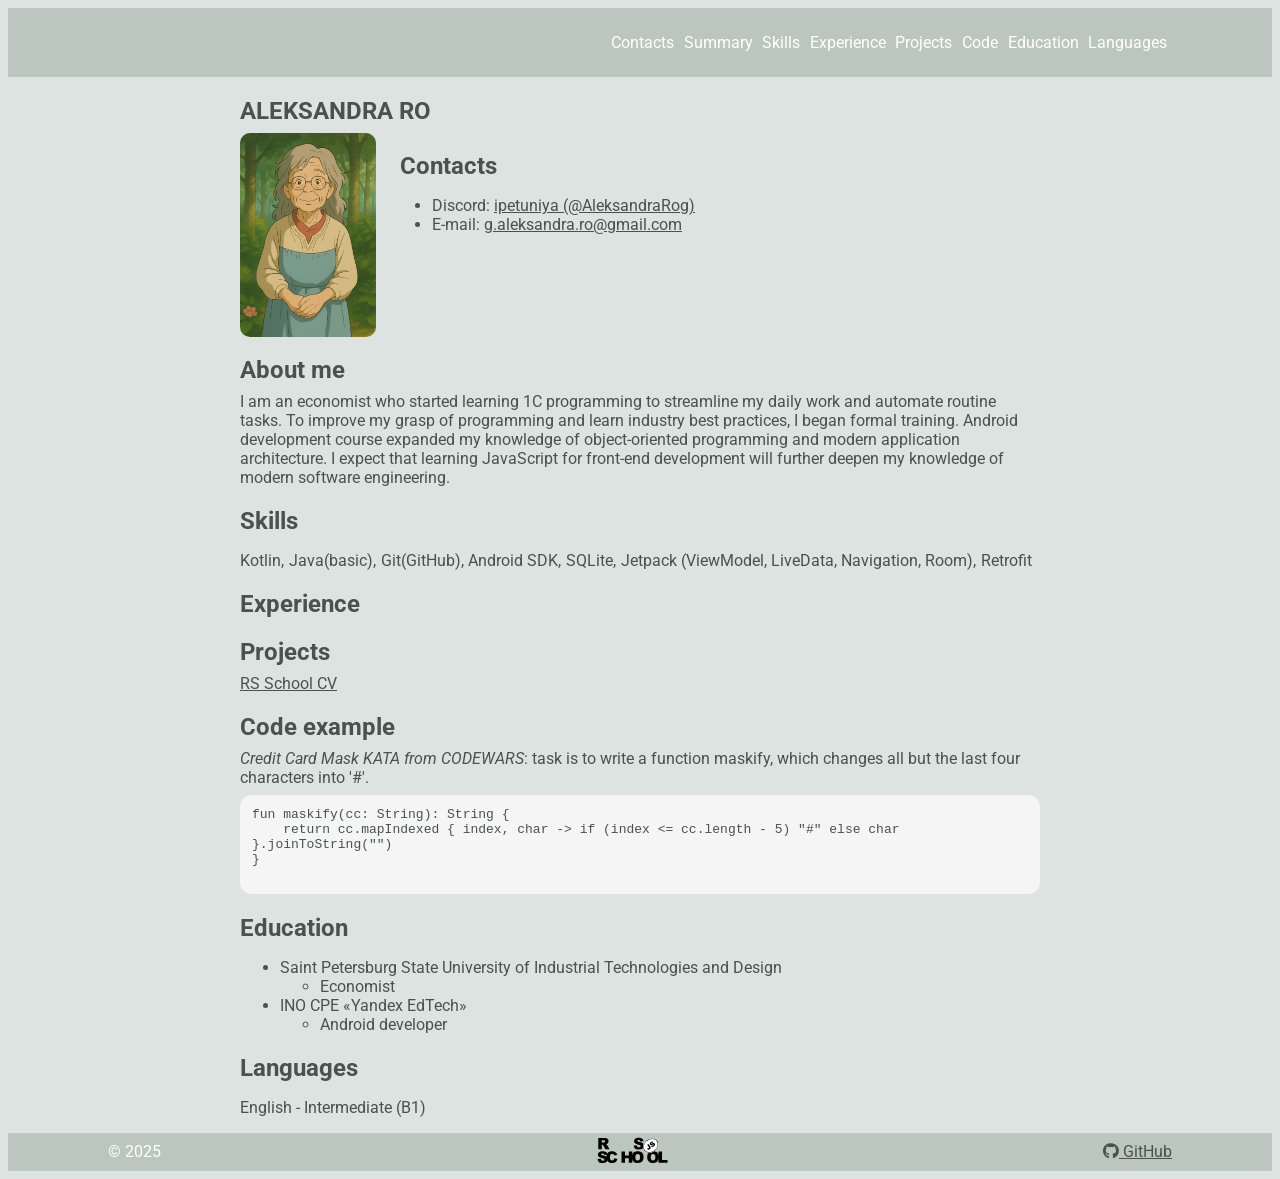
==== index.html @ baf17180 "feat: return cv files with content" ====
<!DOCTYPE html>
<html lang="en">
<head>
  <meta charset="UTF-8">
  <meta name="viewport" content="width=device-width, initial-scale=1.0">
  <title>cv</title>
  <link rel="stylesheet" href="./style.css">
  <link rel="stylesheet"
  href="https://cdnjs.cloudflare.com/ajax/libs/font-awesome/6.5.0/css/all.min.css">
  <link rel="stylesheet" 
  href="https://fonts.googleapis.com/css?family=Roboto:100,200,300,regular,500,600,700,800,900,100italic,200italic,300italic,italic,500italic,600italic,700italic,800italic,900italic">
</head>
<body>
  <header class="header">
    <div class="container">
      <nav class="nav">
        <ul class="nav-list">
          <li class="nav-item"><a href="#contacts" class="nav-link">Contacts</a></li>
          <li class="nav-item"><a href="#summary" class="nav-link">Summary</a></li>
          <li class="nav-item"><a href="#skills" class="nav-link">Skills</a></li>
          <li class="nav-item"><a href="#experience" class="nav-link">Experience</a></li>
          <li class="nav-item"><a href="#projects" class="nav-link">Projects</a></li>
          <li class="nav-item"><a href="#code" class="nav-link">Code</a></li>
          <li class="nav-item"><a href="#education" class="nav-link">Education</a></li>
          <li class="nav-item"><a href="#languages" class="nav-link">Languages</a></li>
        </ul>
      </nav>
    </div>
  </header>
  <main class="main">
    <div class="container">
      <section class="section" id="profile">
        <h1 class="section-title">Aleksandra Ro</h1>
      </section>
      <div class="wrap row">
        <img src="./assets/img/foto.png" alt="foto" height="204" style="border-radius: 10px;">
        <section class="section" id="contacts">
          <h2 class="section-title contacts">Contacts</h2>
            <ul class="contacts">
              <li>Discord: <a href="https://discord.gg/fkzxYdj6" class="text-link">ipetuniya (@AleksandraRog)</a></li>
              <li>E-mail: <a href="mailto:g.aleksandra.ro@gmail.com" class="text-link">g.aleksandra.ro@gmail.com</a></li>
            </ul>
        </section>
      </div>
      <section class="section" id="summary">
        <h2 class="section-title">About me</h2>
          <p class="paragraph">I am an economist who started learning 1C programming to streamline my daily work 
            and automate routine tasks. To improve my grasp of programming and learn industry 
            best practices, I began formal training. Android development course expanded my knowledge 
            of object-oriented programming and modern application architecture. I expect that learning 
            JavaScript for front-end development will further deepen my knowledge of modern software 
            engineering.
          </p>
      </section>
      <section class="section" id="skills">
        <h2 class="section-title">Skills</h2>
        <ul class="skills row">
          <li class="skills-item">Kotlin</li>
          <li class="skills-item">Java(basic)</li>
          <li class="skills-item">Git(GitHub)</li>
          <li class="skills-item">Android SDK</li>
          <li class="skills-item">SQLite</li>
          <li class="skills-item">Jetpack 
          (ViewModel, LiveData, Navigation, Room)</li>
          <li class="finish skills-item" style="content: none;">Retrofit</li>
        </ul>
      </section>
      <section class="section" id="experience">
      <h2 class="section-title">Experience</h2>
      </section>
      <section class="section" id="projects">
      <h2 class="section-title">Projects</h2>
      <a href="https://aleksandrarog.github.io/rsschool-cv/" target="_blank" class="text-link">RS School CV</a>
      </section>
      <section class="section" id="code">
        <h2 class="section-title">Code example</h2>
          <p class="paragraph"><i>Credit Card Mask KATA from CODEWARS</i>: task is to write a function maskify, 
            which changes all but the last four characters into '&num;'.
          </p>
          <code>fun maskify&lpar;cc&colon; String&rpar;&colon; String &lcub;
&nbsp;&nbsp;&nbsp;&nbsp;return cc.mapIndexed&nbsp;&lcub; index, char -&GT; if &lpar;index &LT;= cc.length - 5&rpar; &QUOT;&num;&QUOT; else char &rcub;.joinToString&lpar;&QUOT;&QUOT;&rpar;
&rcub;
          </code>
      </section>
      <section class="section" id="education">
        <h2 class="section-title">Education</h2>
        <ul>
          <li>Saint Petersburg State University of Industrial Technologies and Design
            <ul><li>Economist</li></ul>
          </li>
          <li>INO СPE «Yandex EdTech»
            <ul><li>Android developer</li></ul>
          </li>
          </ul>
      </section>
      <section class="section" id="languages">
        <h2 class="section-title">Languages</h2>
        <p>English - Intermediate (B1)</p>
      </section>
    </div>
  </main>
<footer>
  <div class="container footer">
    <p>&COPY; 2025</p>
    <a href="https://rs.school/courses/javascript-ru"><img src="./assets/svg/rs-school-logo.svg" alt="rsschool logo" width="73" height="26"></a>
    <a href="https://github.com/AleksandraRog/rsschool-cv" target="_blank" class="text-link"><i class="fab fa-github"></i> GitHub</a>
  </div>
</footer>
</body>
</html>
---- style.css ----
:root {
  --block-indent: 0 96px;
  --color: #4b514e;
}

* {
  box-sizing: border-box;
}

body {
  display: flex;
  flex-direction: column;
  justify-content: space-between;
  background-color: #dce3e0;
  font-family: 'Roboto', sans-serif;
  color: var(--color)
}

header, footer  {
  background-color: #bbc6c1; 
  color: white;
  padding: 4px;
}

.main {
  display: flex;
  flex-direction: column;
  align-items: center;
}

h1 {
  text-transform: uppercase; 
}

.section-title {
  margin-bottom: 8px; 
}

.paragraph {
  margin: 0 auto; 
}

.container {
  max-width: 1440px;
  margin: 0 auto;
}

.section {
  max-width: 800px;
}

code {
  display: block; 
  border-radius: 12px;
  padding: 12px; 
  margin-top: 8px;
  white-space: pre-wrap;
  word-break: break-word;
  background: whitesmoke; 
}


.row {
  display: flex; 
  flex-direction: row; 
}

.text-link, .text-link i {
  color: var(--color)  
}

.nav {
  overflow-x: auto;
  overflow-y: hidden;
}

.nav-list {
  display: flex;
  justify-content: flex-end;
  margin: var(--block-indent);
  flex-wrap: nowrap;
  min-width: max-content;
  list-style-type: none; 
 }

.nav-item {
  white-space: nowrap;
  border-radius: 0.3em;
  margin: 1em 0;
  padding: 0.3em;
  transition: background-color 0.3s ease;
}

.nav-item:hover {
  background-color: hsl(150, 4%, 31%, 0.4);
}

.nav-link {
  color: white;
  text-decoration: none;
  }

.contacts {
  margin-left: 1em;
}  

.skills {
  padding-left: 0;
  list-style-type: none;  
}

.skills li {
  display: flex;
  flex-wrap: nowrap;
  min-width: max-content;
  padding-right: 0.3em;
}
.skills li::after {
  content: ",";
}

li.finish::after{
  content: none;
}

.footer {
  display: flex;
  align-items: center; 
  justify-content: space-between;
  flex-wrap: wrap;
  padding: var(--block-indent);
}

.footer p {
  margin: 0;
  padding: 0;
}
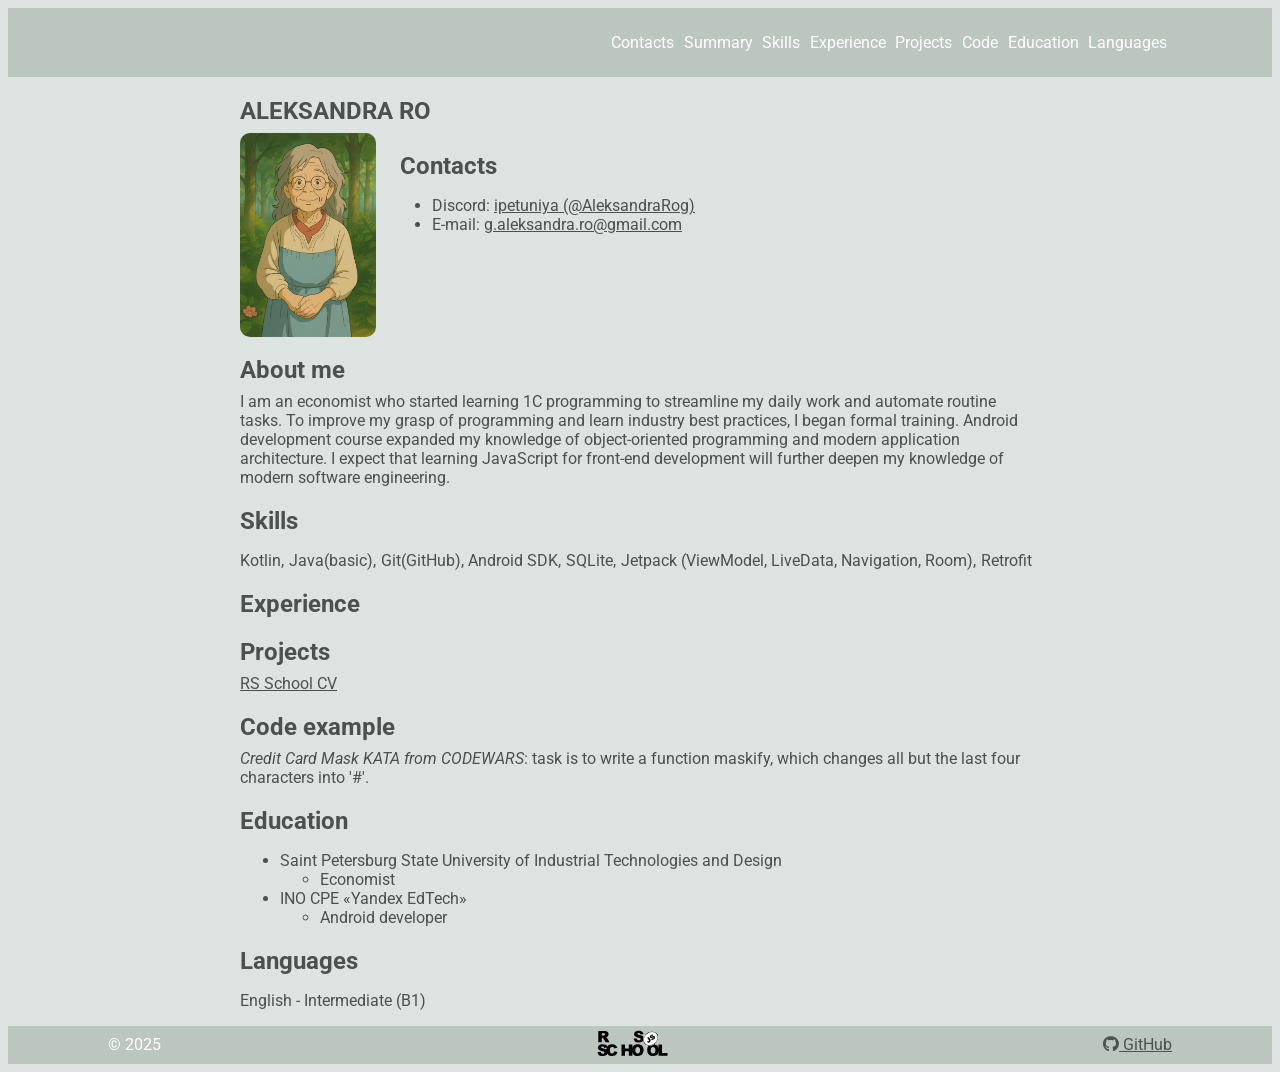
==== commit a7a85c17: "fix: remove maskify function code example from index.html" ====
--- a/index.html
+++ b/index.html
@@ -77,10 +77,6 @@
           <p class="paragraph"><i>Credit Card Mask KATA from CODEWARS</i>: task is to write a function maskify, 
             which changes all but the last four characters into '&num;'.
           </p>
-          <code>fun maskify&lpar;cc&colon; String&rpar;&colon; String &lcub;
-&nbsp;&nbsp;&nbsp;&nbsp;return cc.mapIndexed&nbsp;&lcub; index, char -&GT; if &lpar;index &LT;= cc.length - 5&rpar; &QUOT;&num;&QUOT; else char &rcub;.joinToString&lpar;&QUOT;&QUOT;&rpar;
-&rcub;
-          </code>
       </section>
       <section class="section" id="education">
         <h2 class="section-title">Education</h2>
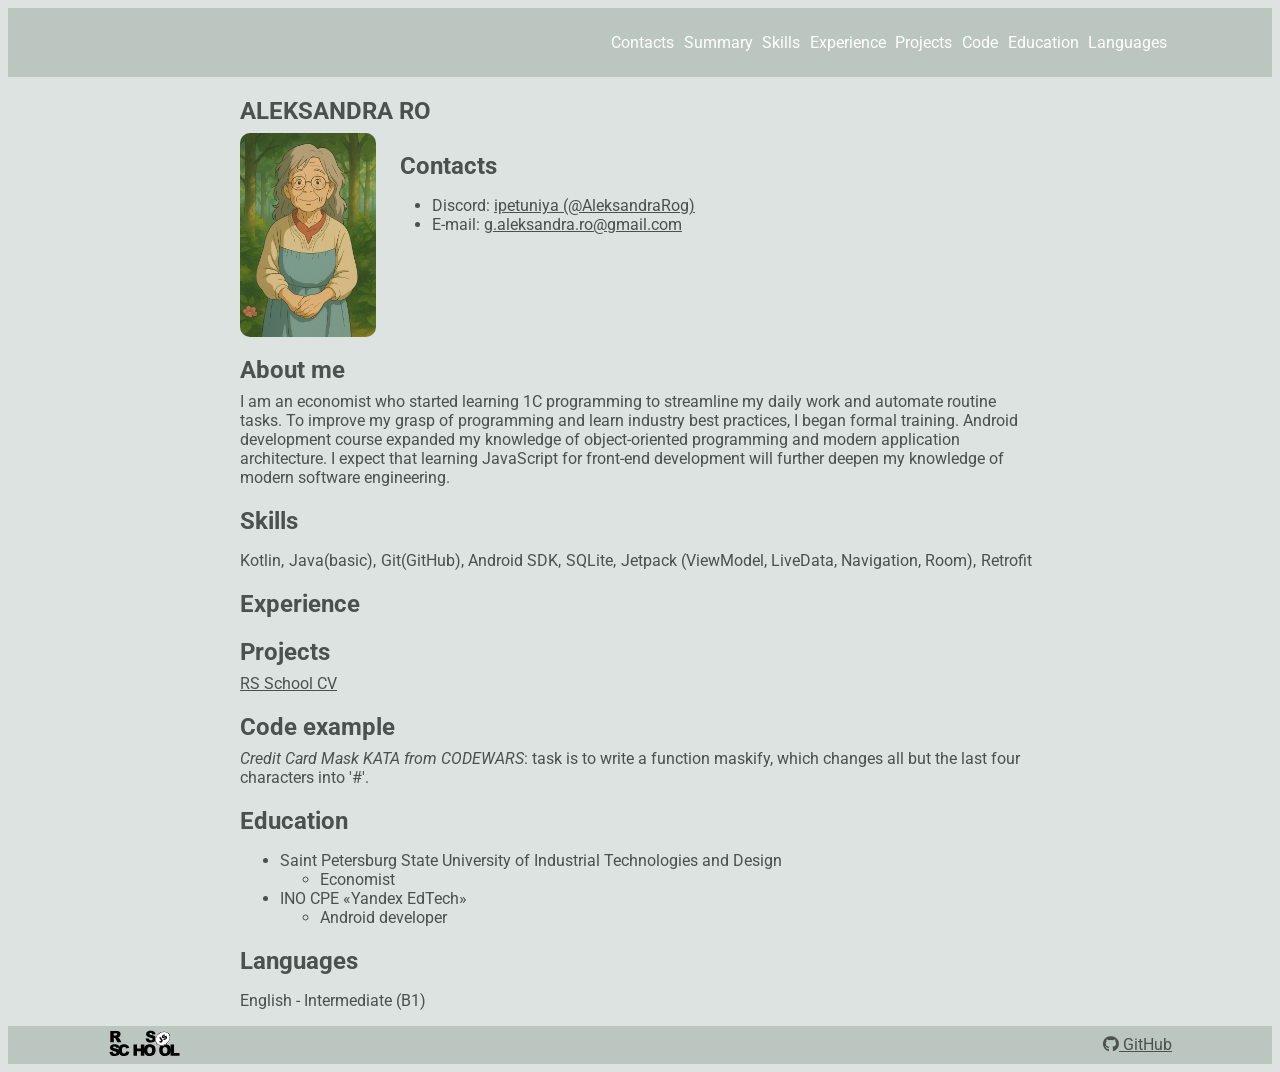
==== commit 53e2dce2: "fix: del character reference "&COPY; Removed copyright year from footer." ====
--- a/index.html
+++ b/index.html
@@ -97,7 +97,6 @@
   </main>
 <footer>
   <div class="container footer">
-    <p>&COPY; 2025</p>
     <a href="https://rs.school/courses/javascript-ru"><img src="./assets/svg/rs-school-logo.svg" alt="rsschool logo" width="73" height="26"></a>
     <a href="https://github.com/AleksandraRog/rsschool-cv" target="_blank" class="text-link"><i class="fab fa-github"></i> GitHub</a>
   </div>
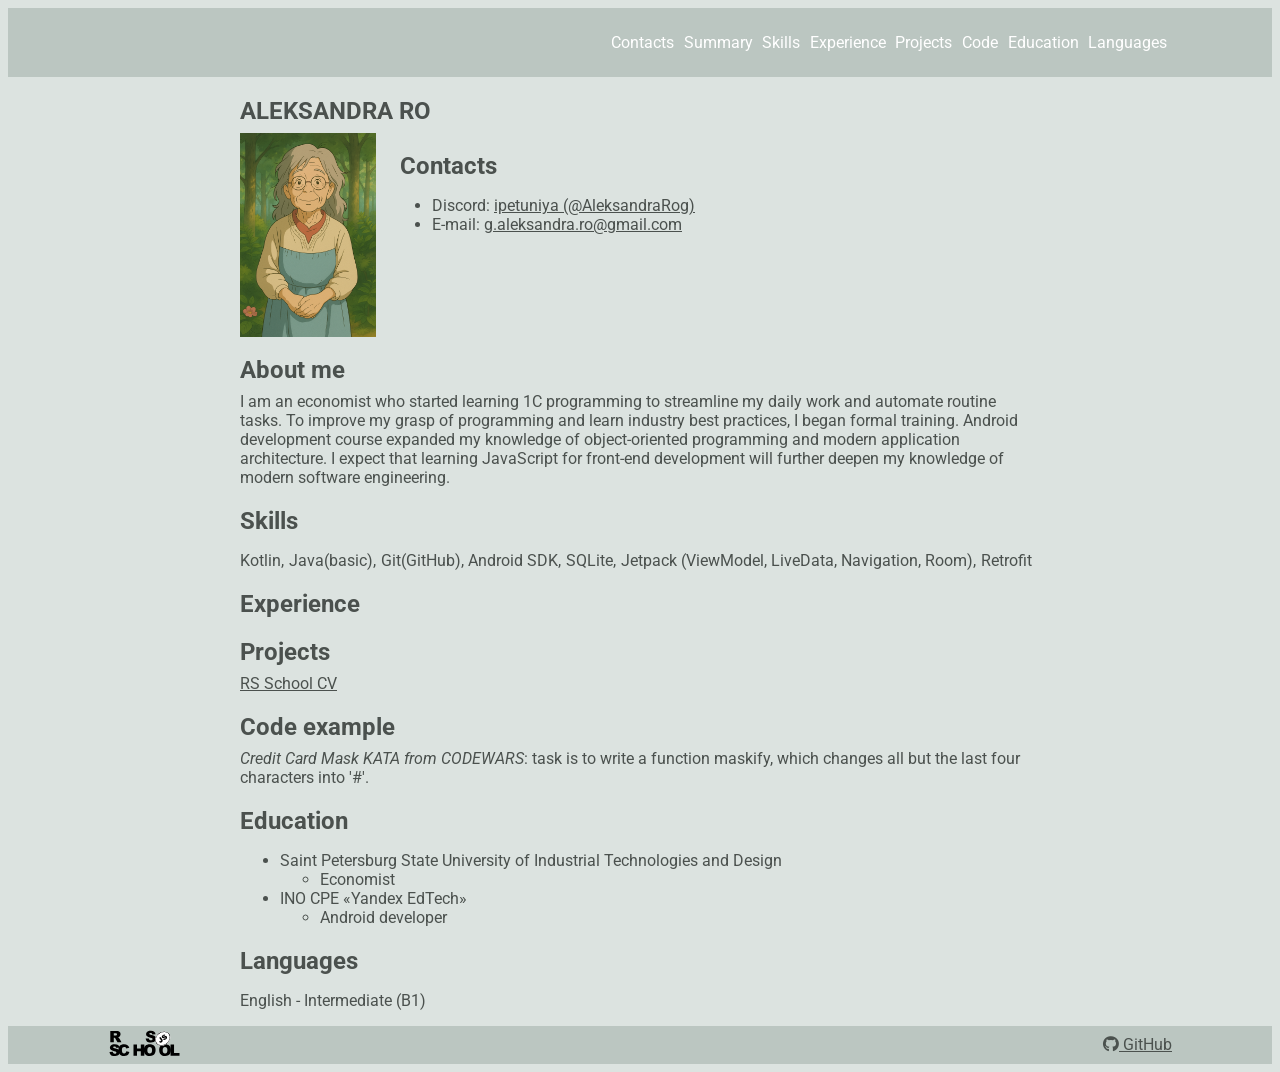
==== commit 77bf2866: "fix: del style" ====
--- a/index.html
+++ b/index.html
@@ -33,7 +33,7 @@
         <h1 class="section-title">Aleksandra Ro</h1>
       </section>
       <div class="wrap row">
-        <img src="./assets/img/foto.png" alt="foto" height="204" style="border-radius: 10px;">
+        <img src="./assets/img/foto.png" alt="foto" height="204">
         <section class="section" id="contacts">
           <h2 class="section-title contacts">Contacts</h2>
             <ul class="contacts">
@@ -62,7 +62,7 @@
           <li class="skills-item">SQLite</li>
           <li class="skills-item">Jetpack 
           (ViewModel, LiveData, Navigation, Room)</li>
-          <li class="finish skills-item" style="content: none;">Retrofit</li>
+          <li class="finish skills-item">Retrofit</li>
         </ul>
       </section>
       <section class="section" id="experience">
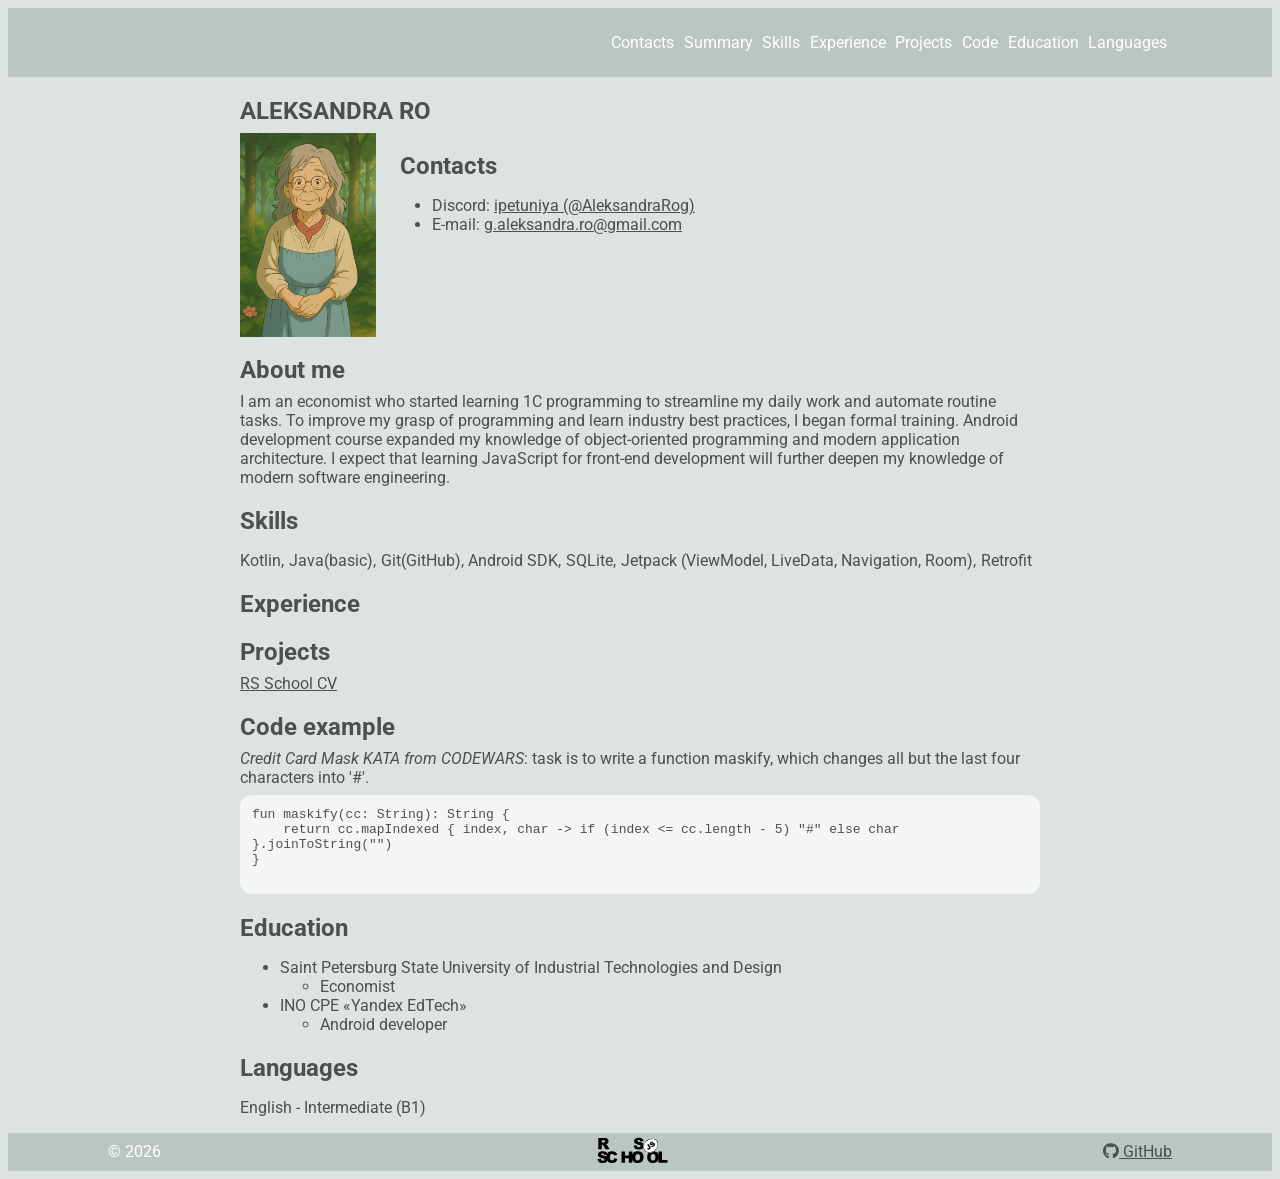
==== commit f0bd54d6: "feat: add code & year Added code example for Credit Card Mask KATA and copyright notice." ====
--- a/index.html
+++ b/index.html
@@ -7,7 +7,7 @@
   <link rel="stylesheet" href="./style.css">
   <link rel="stylesheet"
   href="https://cdnjs.cloudflare.com/ajax/libs/font-awesome/6.5.0/css/all.min.css">
-  <link rel="stylesheet" 
+  <link rel="stylesheet"
   href="https://fonts.googleapis.com/css?family=Roboto:100,200,300,regular,500,600,700,800,900,100italic,200italic,300italic,italic,500italic,600italic,700italic,800italic,900italic">
 </head>
 <body>
@@ -44,11 +44,11 @@
       </div>
       <section class="section" id="summary">
         <h2 class="section-title">About me</h2>
-          <p class="paragraph">I am an economist who started learning 1C programming to streamline my daily work 
-            and automate routine tasks. To improve my grasp of programming and learn industry 
-            best practices, I began formal training. Android development course expanded my knowledge 
-            of object-oriented programming and modern application architecture. I expect that learning 
-            JavaScript for front-end development will further deepen my knowledge of modern software 
+          <p class="paragraph">I am an economist who started learning 1C programming to streamline my daily work
+            and automate routine tasks. To improve my grasp of programming and learn industry
+            best practices, I began formal training. Android development course expanded my knowledge
+            of object-oriented programming and modern application architecture. I expect that learning
+            JavaScript for front-end development will further deepen my knowledge of modern software
             engineering.
           </p>
       </section>
@@ -60,7 +60,7 @@
           <li class="skills-item">Git(GitHub)</li>
           <li class="skills-item">Android SDK</li>
           <li class="skills-item">SQLite</li>
-          <li class="skills-item">Jetpack 
+          <li class="skills-item">Jetpack
           (ViewModel, LiveData, Navigation, Room)</li>
           <li class="finish skills-item">Retrofit</li>
         </ul>
@@ -74,9 +74,13 @@
       </section>
       <section class="section" id="code">
         <h2 class="section-title">Code example</h2>
-          <p class="paragraph"><i>Credit Card Mask KATA from CODEWARS</i>: task is to write a function maskify, 
+          <p class="paragraph"><i>Credit Card Mask KATA from CODEWARS</i>: task is to write a function maskify,
             which changes all but the last four characters into '&num;'.
           </p>
+        <code>fun maskify&lpar;cc&colon; String&rpar;&colon; String &lcub;
+&nbsp;&nbsp;&nbsp;&nbsp;return cc.mapIndexed&nbsp;&lcub; index, char -&GT; if &lpar;index &LT;= cc.length - 5&rpar; &QUOT;&num;&QUOT; else char &rcub;.joinToString&lpar;&QUOT;&QUOT;&rpar;
+&rcub;
+          </code>
       </section>
       <section class="section" id="education">
         <h2 class="section-title">Education</h2>
@@ -97,6 +101,7 @@
   </main>
 <footer>
   <div class="container footer">
+    <p>&COPY; 2026</p>
     <a href="https://rs.school/courses/javascript-ru"><img src="./assets/svg/rs-school-logo.svg" alt="rsschool logo" width="73" height="26"></a>
     <a href="https://github.com/AleksandraRog/rsschool-cv" target="_blank" class="text-link"><i class="fab fa-github"></i> GitHub</a>
   </div>
